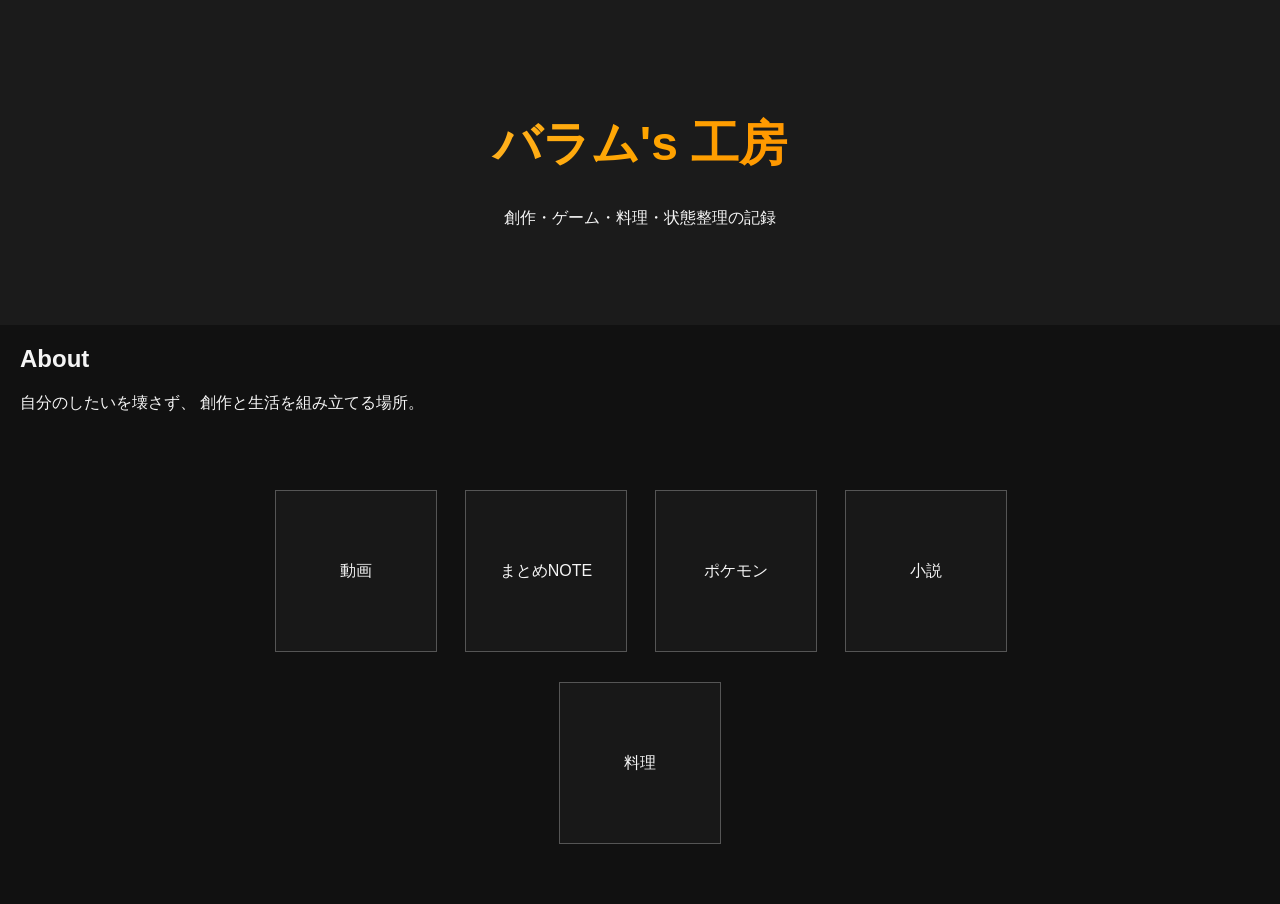
==== index.html @ 6356c587 "Update index.html" ====
<!DOCTYPE html>
<html lang="ja">
<head>
  <meta charset="UTF-8">
  <meta name="viewport" content="width=device-width, initial-scale=1.0">
  <title>バラム's 工房</title>

  <link rel="stylesheet" href="style.css">
</head>
<body>

  <header>
    <h1>バラム's 工房</h1>
    <p>創作・ゲーム・料理・状態整理の記録</p>
  </header>

  <main>

    <section>
      <h2>About</h2>
      <p>
        自分のしたいを壊さず、
        創作と生活を組み立てる場所。
      </p>
    </section>

    <section class="link-area">

      <a class="link-window" href="https://youtube.com/channel/UCWfNL469DvG4fVf_t6cZjcA" target="_blank" rel="noopener noreferrer">
        <span>動画</span>
      </a>

      <a class="link-window" href="https://note.com/allbaramuscreate" target="_blank" rel="noopener noreferrer">
        <span>まとめNOTE</span>
      </a>

      <a class="link-window" href="https://https://note.com/baramupokemon" target="_blank" rel="noopener noreferrer">
        <span>ポケモン</span>
      </a>

      <a class="link-window" href="https://note.com/mtnovels" target="_blank" rel="noopener noreferrer">
        <span>小説</span>
      </a>

     <a class="link-window link-window-fifth" href="https://note.com/tasty_lotus">
        <span>料理</span>
      </a>

    </section>

  </main>

</body>
</html>
---- style.css ----
body {
  margin: 0;
  background: #111;
  color: #f5f5f5;
  font-family: sans-serif;
}

header {
  text-align: center;
  padding: 80px 20px;
  background: #1b1b1b;
}

h1 {
  font-size: 48px;

  background: linear-gradient(
    90deg,
    #FFD27A,
    #FFA500,
    #FF6A00
  );

  -webkit-background-clip: text;
  -webkit-text-fill-color: transparent;
}

.link-area {
  display: grid;
  grid-template-columns: repeat(4, 160px);
  justify-content: center;
  gap: 30px;

  padding: 60px 20px;
}

.link-window {
  width: 160px;
  aspect-ratio: 1 / 1;

  border: 1px solid #555;
  background: #181818;

  color: #f5f5f5;
  text-decoration: none;

  display: flex;
  align-items: center;
  justify-content: center;

  transition: 0.2s;
}

.link-window:hover {
  border-color: #FFA500;
  transform: translateY(-3px);
}
.link-window-fifth {
  grid-column: 2 / 4;
  justify-self: center;
}
@media (max-width: 700px) {
  .link-area {
    grid-template-columns: repeat(2, 1fr);
    gap: 20px;
    padding: 40px 20px;
  }

  .link-window {
    width: 100%;
    max-width: 160px;
    justify-self: center;
  }

  .link-window-fifth {
    grid-column: 1 / 3;
    justify-self: center;
  }

  main,
  section {
    max-width: 100%;
    overflow-x: hidden;
  }
}

main section {
  padding-left: 20px;
  padding-right: 20px;
}
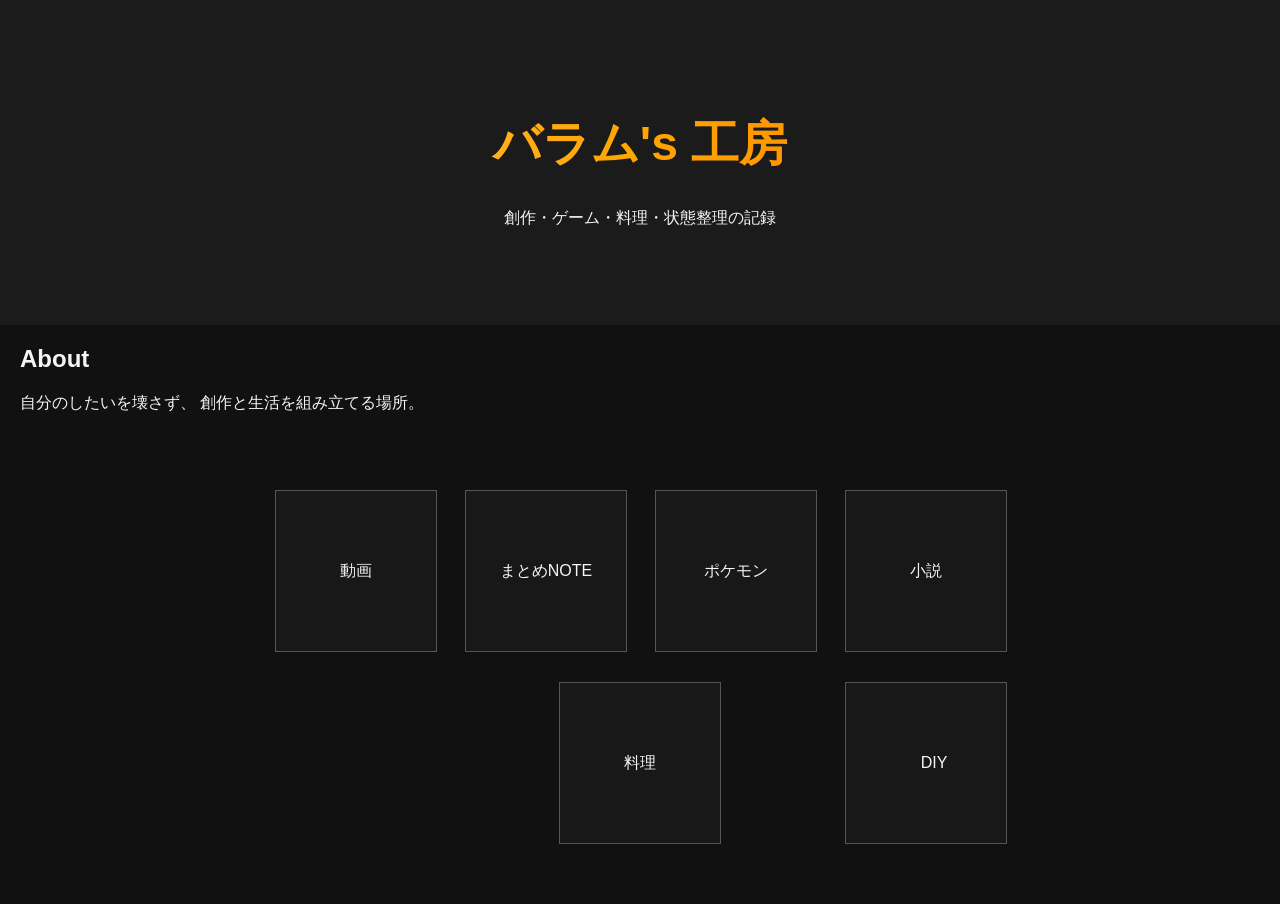
==== commit d267cb8b: "Update index.html" ====
--- a/index.html
+++ b/index.html
@@ -46,6 +46,10 @@
         <span>料理</span>
       </a>
 
+      <a class="link-window" href="#">
+ 　　　　　<span>DIY</span>
+　　　　</a>
+
     </section>
 
   </main>
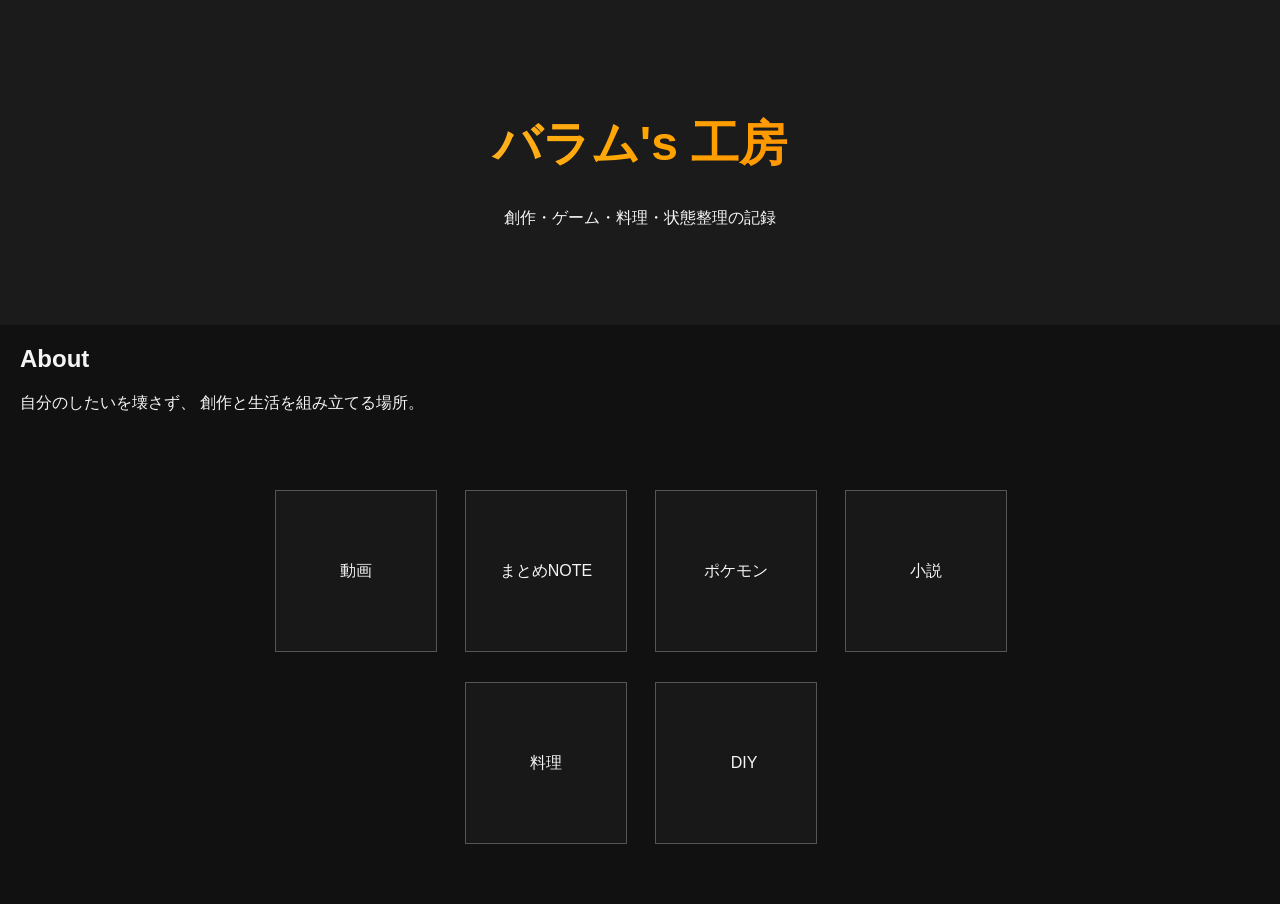
==== commit c73bd253: "Update index.html" ====
--- a/index.html
+++ b/index.html
@@ -42,11 +42,11 @@
         <span>小説</span>
       </a>
 
-     <a class="link-window link-window-fifth" href="https://note.com/tasty_lotus">
+    　<a class="link-window" href="https://note.com/tasty_lotus">
         <span>料理</span>
       </a>
 
-      <a class="link-window" href="#">
+      <a class="link-window" href="https://note.com/craftbaramu">
  　　　　　<span>DIY</span>
 　　　　</a>
 
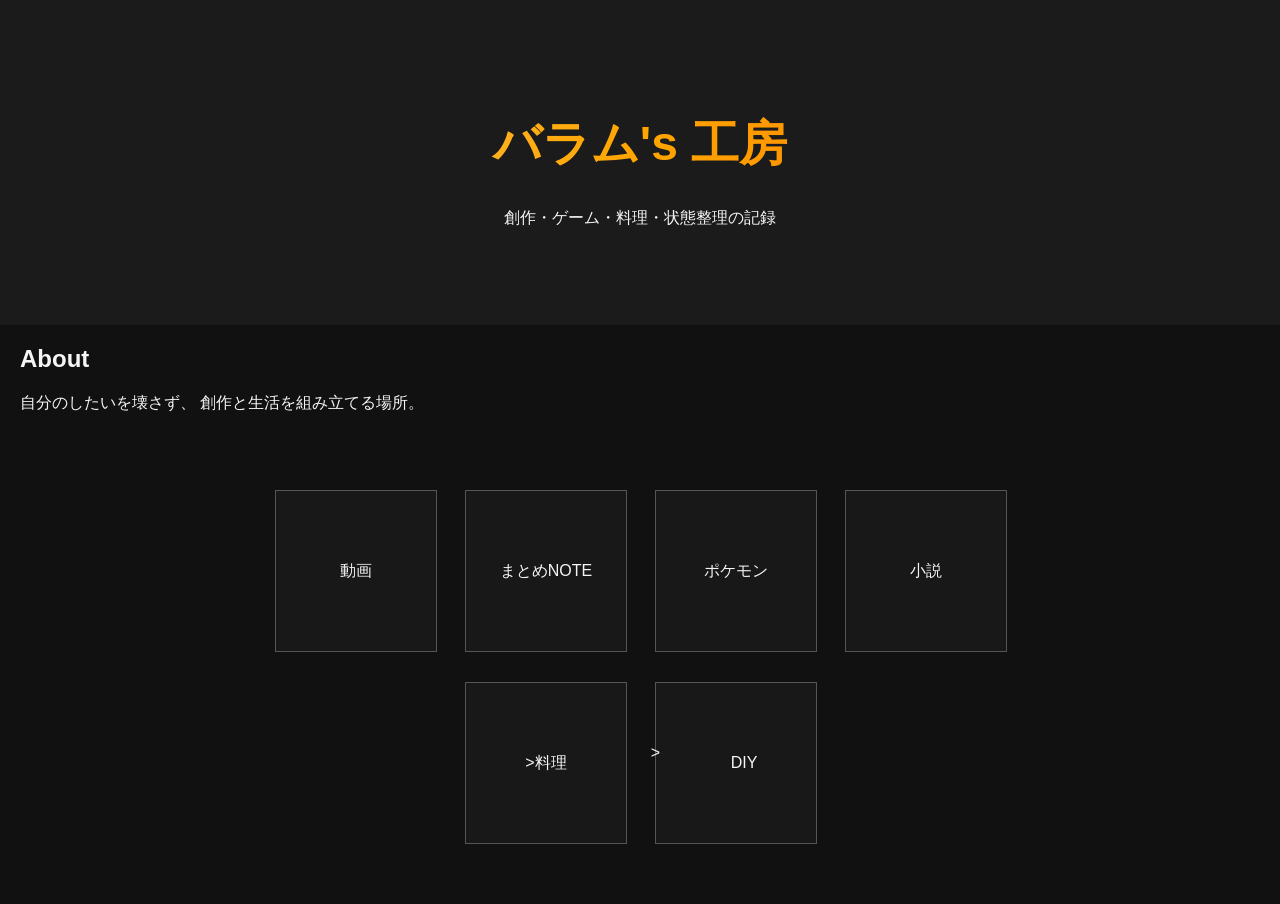
==== commit 2149210e: "Update index.html" ====
--- a/index.html
+++ b/index.html
@@ -34,7 +34,7 @@
         <span>まとめNOTE</span>
       </a>
 
-      <a class="link-window" href="https://https://note.com/baramupokemon" target="_blank" rel="noopener noreferrer">
+      <a class="link-window" href="https://note.com/baramupokemon" target="_blank" rel="noopener noreferrer">
         <span>ポケモン</span>
       </a>
 
@@ -42,11 +42,11 @@
         <span>小説</span>
       </a>
 
-    　<a class="link-window" href="https://note.com/tasty_lotus">
+    　<a class="link-window" href="https://note.com/tasty_lotus" target="_blank" rel="noopener noreferrer">>
         <span>料理</span>
       </a>
 
-      <a class="link-window" href="https://note.com/craftbaramu">
+      <a class="link-window" href="https://note.com/craftbaramu" target="_blank" rel="noopener noreferrer">>
  　　　　　<span>DIY</span>
 　　　　</a>
 
--- a/style.css
+++ b/style.css
@@ -30,7 +30,6 @@
   grid-template-columns: repeat(4, 160px);
   justify-content: center;
   gap: 30px;
-
   padding: 60px 20px;
 }
 
@@ -51,30 +50,37 @@
   transition: 0.2s;
 }
 
+/* PC：5番目と6番目を中央2列へ */
+.link-window:nth-child(5) {
+  grid-column: 2;
+}
+
+.link-window:nth-child(6) {
+  grid-column: 3;
+}
+
 .link-window:hover {
   border-color: #FFA500;
   transform: translateY(-3px);
 }
-.link-window-fifth {
-  grid-column: 2 / 4;
-  justify-self: center;
-}
+
+/* スマホ */
 @media (max-width: 700px) {
   .link-area {
-    grid-template-columns: repeat(2, 1fr);
+    grid-template-columns: repeat(2, 160px);
+    justify-content: center;
     gap: 20px;
     padding: 40px 20px;
   }
 
   .link-window {
-    width: 100%;
-    max-width: 160px;
-    justify-self: center;
+    width: 160px;
   }
 
-  .link-window-fifth {
-    grid-column: 1 / 3;
-    justify-self: center;
+  /* PC用の座席指定を解除 */
+  .link-window:nth-child(5),
+  .link-window:nth-child(6) {
+    grid-column: auto;
   }
 
   main,
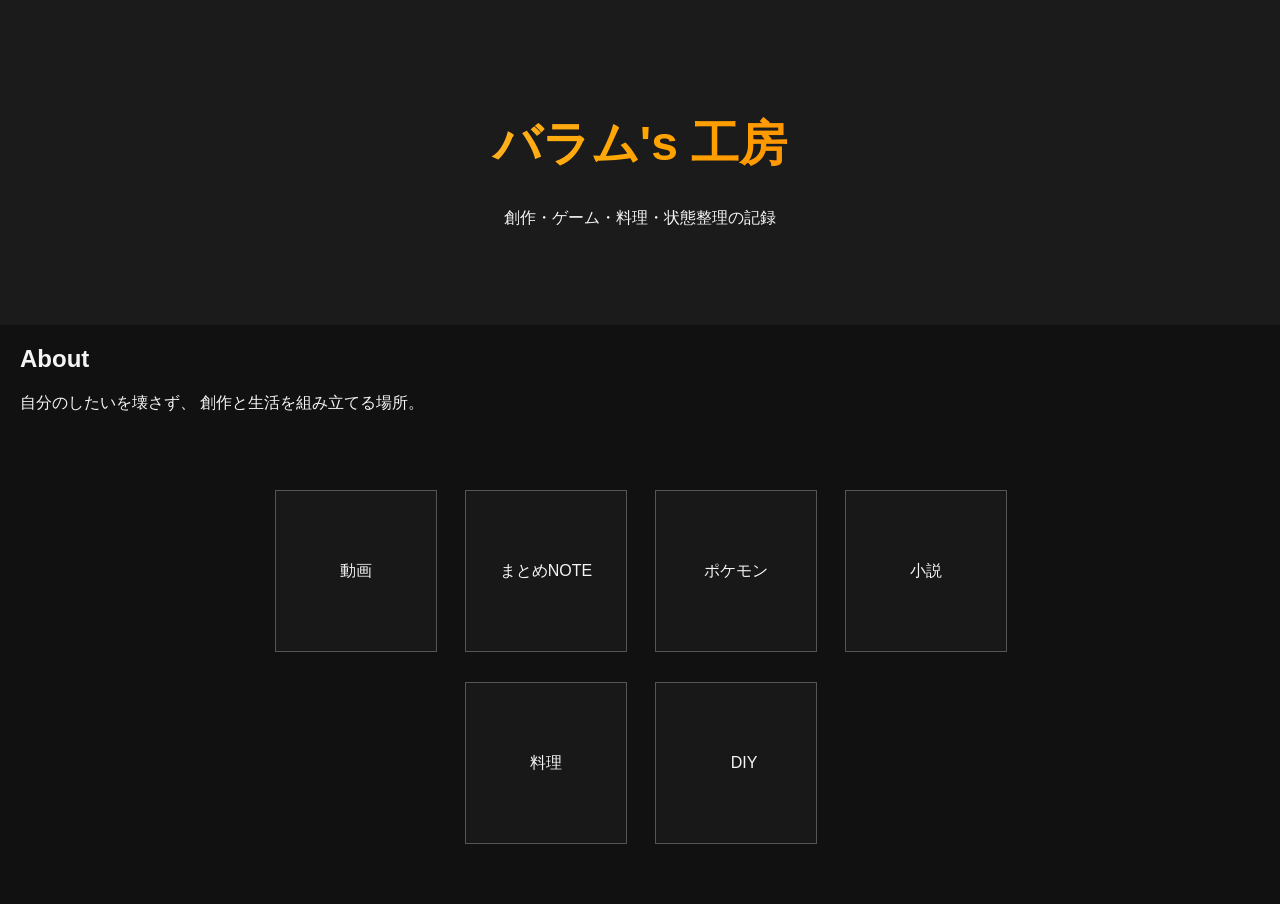
==== commit 090da254: "Update index.html" ====
--- a/index.html
+++ b/index.html
@@ -42,11 +42,11 @@
         <span>小説</span>
       </a>
 
-    　<a class="link-window" href="https://note.com/tasty_lotus" target="_blank" rel="noopener noreferrer">>
+    　<a class="link-window" href="https://note.com/tasty_lotus" target="_blank" rel="noopener noreferrer">
         <span>料理</span>
       </a>
 
-      <a class="link-window" href="https://note.com/craftbaramu" target="_blank" rel="noopener noreferrer">>
+      <a class="link-window" href="https://note.com/craftbaramu" target="_blank" rel="noopener noreferrer">
  　　　　　<span>DIY</span>
 　　　　</a>
 
